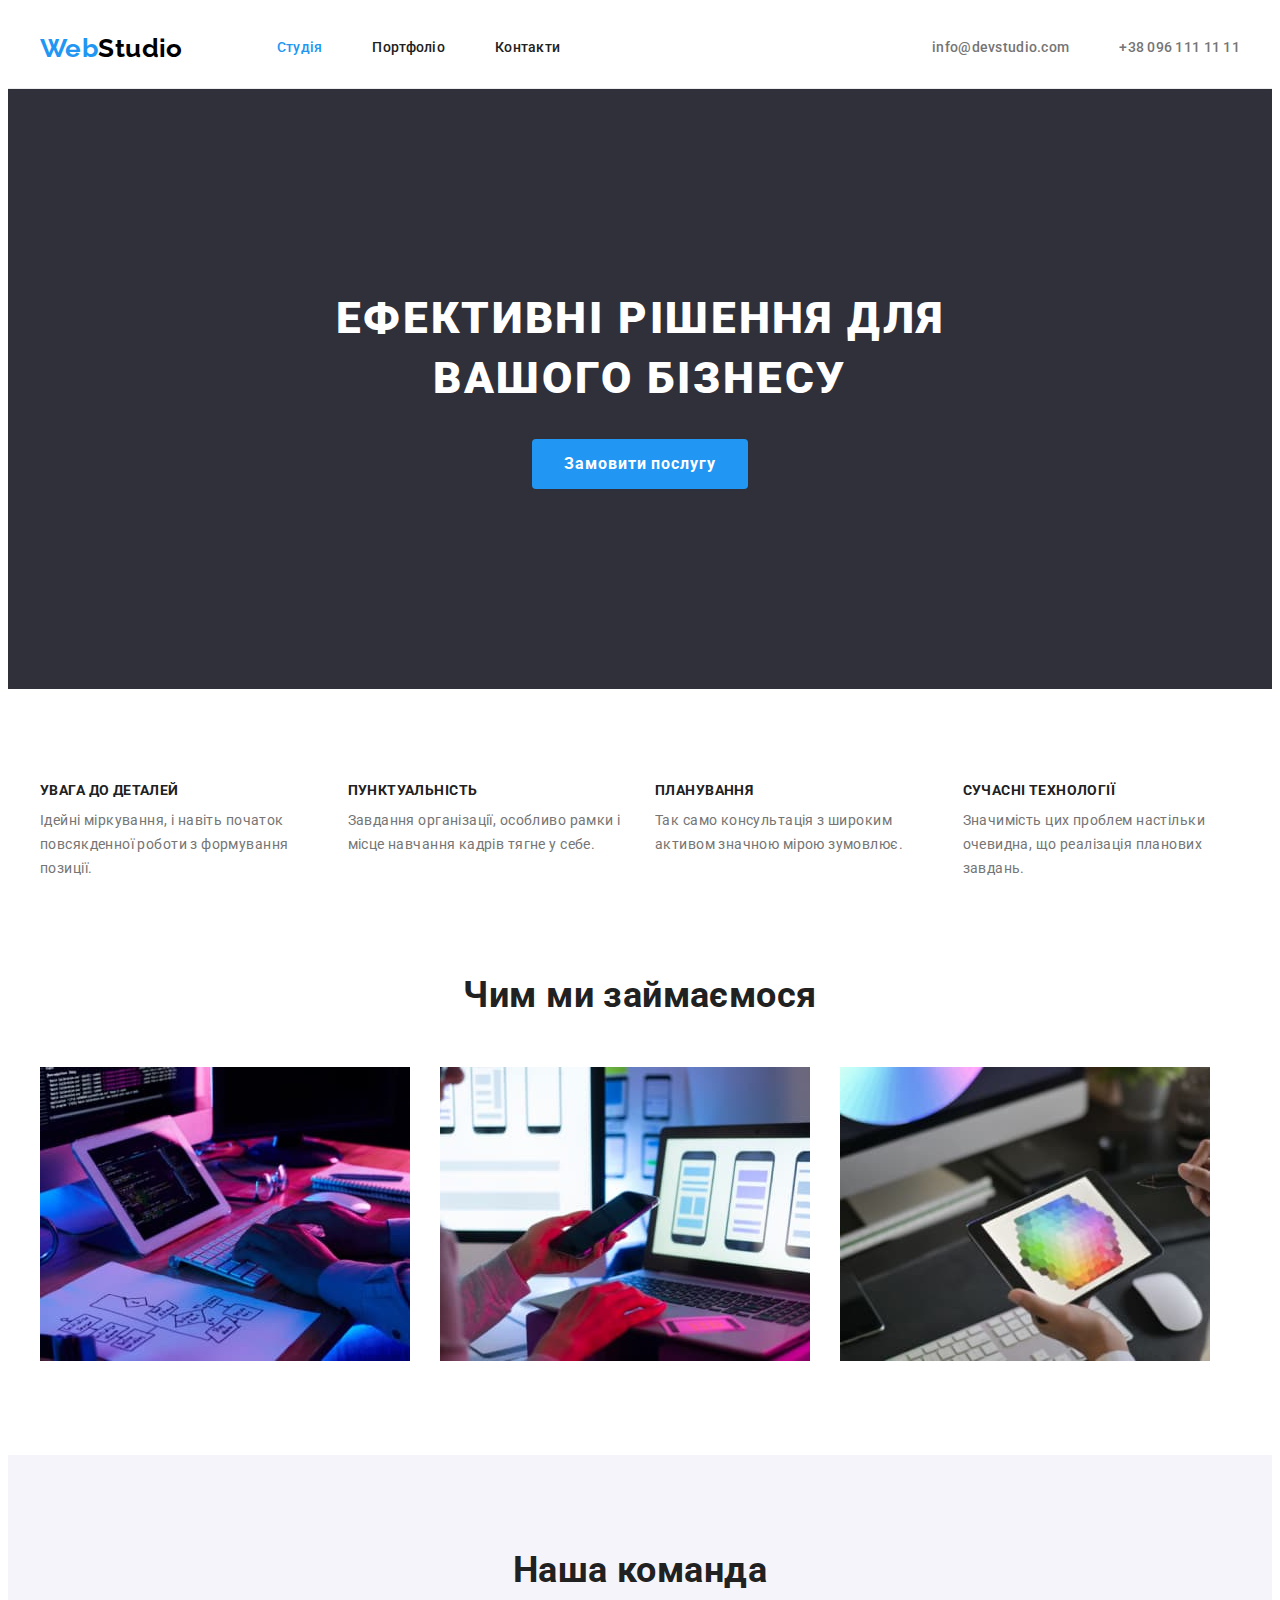
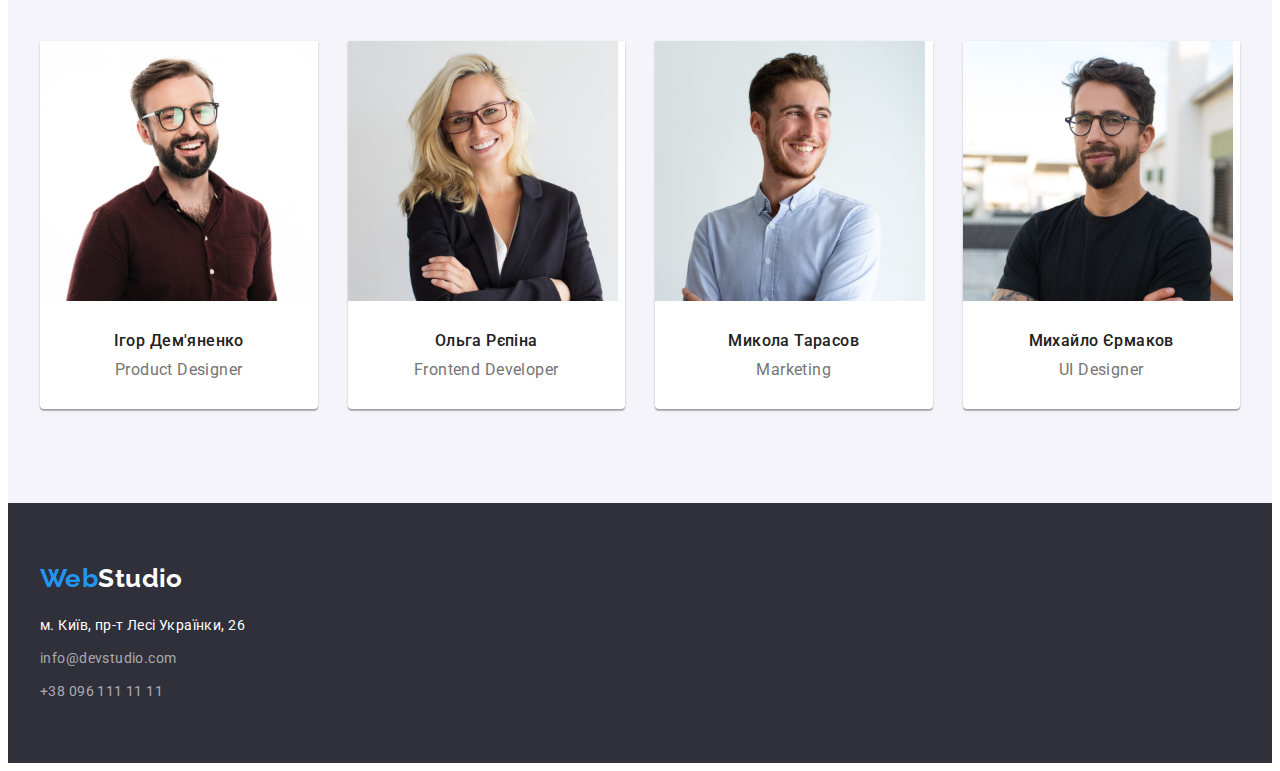
==== index.html @ 1d2135bc "Copy of lesson 3" ====
<!DOCTYPE html>
<html lang="uk">
  <head>
    <meta charset="UTF-8" />
    <meta http-equiv="X-UA-Compatible" content="IE=edge" />
    <meta name="viewport" content="width=device-width, initial-scale=1.0" />
    <title>Студія</title>
    <link rel="preconnect" href="https://fonts.googleapis.com" />
    <link rel="preconnect" href="https://fonts.gstatic.com" crossorigin />
    <link
      href="https://fonts.googleapis.com/css2?family=Raleway:wght@700&family=Roboto:wght@400;500;700;900&display=swap"
      rel="stylesheet"
    />
    <link
      rel="stylesheet"
      href="https://cdnjs.cloudflare.com/ajax/libs/modern-normalize/1.1.0/modern-normalize.min.css"
      integrity="sha512-wpPYUAdjBVSE4KJnH1VR1HeZfpl1ub8YT/NKx4PuQ5NmX2tKuGu6U/JRp5y+Y8XG2tV+wKQpNHVUX03MfMFn9Q=="
      crossorigin="anonymous"
      referrerpolicy="no-referrer"
    />
    <link rel="stylesheet" href="./css/styles.css" />
  </head>

  <body>
    <!--Шапка сайта-->
    <header class="header">
      <div class="container main-nav">
        <a href="./index.html" lang="en" class="logo-header">
          <span class="logo-blue">Web</span>Studio</a
        >
        <nav class="main-nav-group">
          <ul class="site-nav-list list">
            <li>
              <a href="./index.html" class="nav-link link current">Студія</a>
            </li>
            <li>
              <a href="./portfolio.html" class="nav-link link">Портфоліо</a>
            </li>
            <li><a href="" class="nav-link link">Контакти</a></li>
          </ul>
        </nav>

        <ul class="contact list">
          <li>
            <a href="mailto:info@devstudio.com" class="contact-link link"
              >info@devstudio.com</a
            >
          </li>
          <li>
            <a href="tel:+380961111111" class="contact-link link"
              >+38 096 111 11 11</a
            >
          </li>
        </ul>
      </div>
    </header>

    <!-- Основний контент -->
    <main>
      <!--Герой-->
      <section class="section hero">
        <div class="container">
          <h1 class="hero-title">Ефективні рішення для вашого бізнесу</h1>
          <button type="button" class="button">Замовити послугу</button>
        </div>
      </section>
      <!--Переваги-->
      <section class="section feature">
        <div class="container">
          <h2 class="section-title visually-hidden">Наші переваги</h2>
          <ul class="feature-list list">
            <li class="item">
              <h3 class="feature-list-title">Увага до деталей</h3>
              <p class="feature-text">
                Ідейні міркування, і навіть початок повсякденної роботи з
                формування позиції.
              </p>
            </li>
            <li class="item">
              <h3 class="feature-list-title">Пунктуальність</h3>
              <p class="feature-text">
                Завдання організації, особливо рамки і місце навчання кадрів
                тягне у себе.
              </p>
            </li>
            <li class="item">
              <h3 class="feature-list-title">Планування</h3>
              <p class="feature-text">
                Так само консультація з широким активом значною мірою зумовлює.
              </p>
            </li>
            <li class="item">
              <h3 class="feature-list-title">Сучасні технології</h3>
              <p class="feature-text">
                Значимість цих проблем настільки очевидна, що реалізація
                планових завдань.
              </p>
            </li>
          </ul>
        </div>
      </section>
      <!-- Сфера діяльності -->
      <section class="section specialization">
        <div class="container">
          <h2 class="section-title">Чим ми займаємося</h2>
          <ul class="specialization-list list">
            <li>
              <img
                src="./images/specialization1.jpg"
                alt="Програмування"
                width="370"
              />
            </li>
            <li>
              <img
                src="./images/specialization2.jpg"
                alt="Мобільні додатки"
                width="370"
              />
            </li>
            <li>
              <img
                src="./images/specialization3.jpg"
                alt="Дизайн"
                width="370"
              />
            </li>
          </ul>
        </div>
      </section>
      <!--Команда-->
      <section class="section team">
        <div class="container">
          <h2 class="section-title">Наша команда</h2>
          <ul class="team-list list">
            <li class="item">
              <img
                src="./images/team1.jpg"
                alt="Ігор Дем'яненко"
                width="270"
                class="team-list-photo"
              />
              <div class="team-wrap">
                <h3 class="team-list-title">Ігор Дем'яненко</h3>
                <p lang="en" class="team-list-text">Product Designer</p>
              </div>
            </li>
            <li class="item">
              <img
                src="./images/team2.jpg"
                alt="Ольга Рєпіна"
                width="270"
                class="team-list-photo"
              />
              <div class="team-wrap">
                <h3 class="team-list-title">Ольга Рєпіна</h3>
                <p lang="en" class="team-list-text">Frontend Developer</p>
              </div>
            </li>
            <li class="item">
              <img
                src="./images/team3.jpg"
                alt="Микола Тарасов"
                width="270"
                class="team-list-photo"
              />
              <div class="team-wrap">
                <h3 class="team-list-title">Микола Тарасов</h3>
                <p lang="en" class="team-list-text">Marketing</p>
              </div>
            </li>
            <li class="item">
              <img
                src="./images/team4.jpg"
                alt="Михайло Єрмаков"
                width="270"
                class="team-list-photo"
              />
              <div class="team-wrap">
                <h3 class="team-list-title">Михайло Єрмаков</h3>
                <p lang="en" class="team-list-text">UI Designer</p>
              </div>
            </li>
          </ul>
        </div>
      </section>
    </main>

    <!--Футер-->
    <footer class="footer">
      <div class="container">
        <a href="./index.html" lang="en" class="logo-footer">
          <span class="logo-blue">Web</span>Studio</a
        >
        <address class="address">
          <ul class="address-list list">
            <li>
              <a
                href="https://goo.gl/maps/CPtrU1FHBa2aNyZL9"
                target="_blank"
                rel="noopener noreferrer nofollow"
                class="address-postal"
                >м. Київ, пр-т Лесі Українки, 26</a
              ><br />
            </li>
            <li>
              <a href="mailto:info@devstudio.com" class="contact-footer"
                >info@devstudio.com</a
              >
              <br />
            </li>
            <li>
              <a href="tel:+380961111111" class="contact-footer"
                >+38 096 111 11 11</a
              >
            </li>
          </ul>
        </address>
      </div>
    </footer>
  </body>
</html>
---- css/styles.css ----
:root {
  --primary-text-color: #757575;
  --title-text-color: #212121;
  --accent-color: #2196f3;
  --primary-bg-color: #ffffff;
  --secondary-bg-color: #2f303a;
  --third-bg-color: #f5f4fa;
}

/* Загальні елементи */

body {
  background-color: var(--primary-bg-color);
  color: var(--primary-text-color);
  font-family: "Roboto", sans-serif;
  font-size: 14px;
  letter-spacing: 0.03em;
}

p,
h1,
h2,
h3,
h4,
h5,
h6 {
  margin: 0;
}

ul,
ol {
  margin: 0;
  padding-left: 0;
}

button {
  cursor: pointer;
}

address {
  font-style: normal;
}

img {
  display: block;
}

.container {
  width: 1200px;
  padding-left: 15px;
  padding-right: 15px;
  margin: 0 auto;
  /* outline: 2px solid red; */
}

.list {
  list-style: none;
}

.link {
  text-decoration: none;
  font-weight: 500;
  line-height: 1.14;
  letter-spacing: 0.02em;
}

/* Верхній логотип */

.header {
  border-bottom: 1px solid #ececec;
}

/* Логотип */

.logo-header {
  color: #000000;
}

.logo-blue {
  color: var(--accent-color);
}

.logo-header,
.logo-footer,
.logo-blue {
  text-decoration: none;
  font-family: "Raleway", sans-serif;
  font-weight: 700;
  font-size: 26px;
  line-height: 1.19;
}

/* Навігація */

.main-nav {
  display: flex;
  align-items: center;
}

.main-nav-group {
  margin-left: 94px;
}

.site-nav-list {
  display: flex;
  gap: 50px;
}

.nav-link {
  display: block;
  padding-top: 32px;
  padding-bottom: 32px;

  color: var(--title-text-color);
}

.current {
  color: var(--accent-color);
}

.site-nav-list .nav-link:hover,
.site-nav-list .nav-link:focus {
  color: var(--accent-color);
}

/* Контакти */

.contact {
  display: flex;
  gap: 50px;
  margin-left: auto;
}

.contact-link {
  color: var(--primary-text-color);
  display: block;
  padding-top: 32px;
  padding-bottom: 32px;
}

.contact-link:hover,
.contact-link:focus {
  color: var(--accent-color);
}

/* Основний */

.section {
  padding-top: 94px;
  padding-bottom: 94px;
}

/* Гергой */

.hero {
  background-color: var(--secondary-bg-color);
  text-align: center;
  padding-top: 200px;
  padding-bottom: 200px;
}

.hero-title {
  margin-bottom: 30px;
  max-width: 696px;
  margin-left: auto;
  margin-right: auto;

  color: var(--primary-bg-color);

  font-weight: 900;
  font-size: 44px;
  line-height: 1.36;
  text-align: center;
  letter-spacing: 0.06em;
  text-transform: uppercase;
}

.button {
  display: inline-block;
  min-width: 216px;
  border-radius: 4px;
  padding: 10px 32px;
  border: none;

  color: var(--primary-bg-color);
  background-color: var(--accent-color);

  font-family: inherit;
  font-weight: 700;
  font-size: 16px;
  line-height: 1.88;
  letter-spacing: 0.06em;
}

/* Переваги */

.feature {
  padding-bottom: 0;
}

.visually-hidden {
  position: absolute;
  width: 1px;
  height: 1px;
  margin: -1px;
  border: 0;
  padding: 0;

  white-space: nowrap;
  clip-path: inset(100%);
  clip: rect(0 0 0 0);
  overflow: hidden;
}

.feature-list {
  display: flex;
  gap: 30px;
}

.feature-list .item {
  width: calc((100% - 90px) / 4);
}

.feature-list-title {
  margin-bottom: 10px;

  color: var(--title-text-color);

  font-size: 14px;
  line-height: 1.14;
  text-transform: uppercase;
}

.feature-text {
  line-height: 1.71;
}

/* Сфера діяльності*/

.specialization-list {
  display: flex;
  gap: 30px;
  width: calc((100% - 60px) / 3);
}

.section-title {
  margin-bottom: 50px;

  color: var(--title-text-color);

  font-size: 36px;
  line-height: 1.17;
  text-align: center;
}

/* Команда */

.team {
  background-color: var(--third-bg-color);
}

.team-list {
  display: flex;
  gap: 30px;
}

.team-list .item {
  background-color: var(--primary-bg-color);

  width: calc((100% - 90px) / 4);
  box-shadow: 0px 1px 3px rgba(0, 0, 0, 0.12), 0px 1px 1px rgba(0, 0, 0, 0.14),
    0px 2px 1px rgba(0, 0, 0, 0.2);
  border-radius: 0px 0px 4px 4px;
}

.team-wrap {
  display: block;
  text-align: center;

  padding-top: 30px;
  padding-bottom: 30px;
  padding-left: auto;
  padding-right: auto;
}

.team-list-title {
  margin-bottom: 10px;

  color: var(--title-text-color);
  font-weight: 500;
  font-size: 16px;
  line-height: 1.19;
}

.team-list-text {
  font-size: 16px;
  line-height: 1.19;
}

/* Футер */

/* Лого */
.footer {
  padding-top: 60px;
  padding-bottom: 60px;

  background-color: var(--secondary-bg-color);
}

.logo-footer {
  display: inline-block;
  margin-bottom: 20px;

  color: var(--primary-bg-color);
  text-decoration: none;
}

/* Адреса */

.address-postal,
.contact-footer {
  display: inline-block;

  text-decoration: none;

  line-height: 1.71;
}

.address-list li {
  margin-bottom: 9px;
}

.address-list li:last-child {
  margin-bottom: 0px;
}

.address-postal {
  color: var(--primary-bg-color);
}

.contact-footer {
  color: rgba(255, 255, 255, 0.6);
}

.contact-footer:hover,
.contact-footer:focus {
  color: var(--accent-color);
}

/* Портфоліо */

/* Кнопки */

.portfolio-button-list {
  display: flex;
  gap: 8px;
  justify-content: center;

  margin-bottom: 59px;
}

.portfolio-button-list button {
  min-width: 73px;
  border-radius: 4px;
  border: none;

  color: var(--title-text-color);
  background-color: var(--third-bg-color);

  font-family: inherit;
  font-weight: 500;
  font-size: 16px;
  line-height: 1.62;
  text-align: center;
}

.portfolio-button-text {
  display: block;
  padding: 6px 22px;
}

/* Малі паддінги першої кнопки */

.portfolio-button-list
  > .portfolio-button:first-child
  > .portfolio-button-text {
  padding: 6px 25px;
}

/* .portfolio-button-text.small-padding {
  padding: 6px 25px;
} */

.portfolio-button-list button:hover,
.portfolio-button-list button:focus {
  color: var(--primary-bg-color);
  background-color: var(--accent-color);
}

/* Зразки проектів */

.portfolio-sample-list {
  display: flex;
  flex-wrap: wrap;
  gap: 30px;
}

.portfolio-sample-box {
  width: calc ((100% - 60px) / 3);
}

.portfolio-wrap {
  padding: 20px 24px;
  border: 1px solid #eeeeee;
}

.portfolio-sample-list-title {
  margin-bottom: 4px;

  color: var(--title-text-color);

  font-size: 18px;
  line-height: 2;
  letter-spacing: 0.06em;
}

.portfolio-sample-list-text {
  font-size: 16px;
  line-height: 1.88;
}
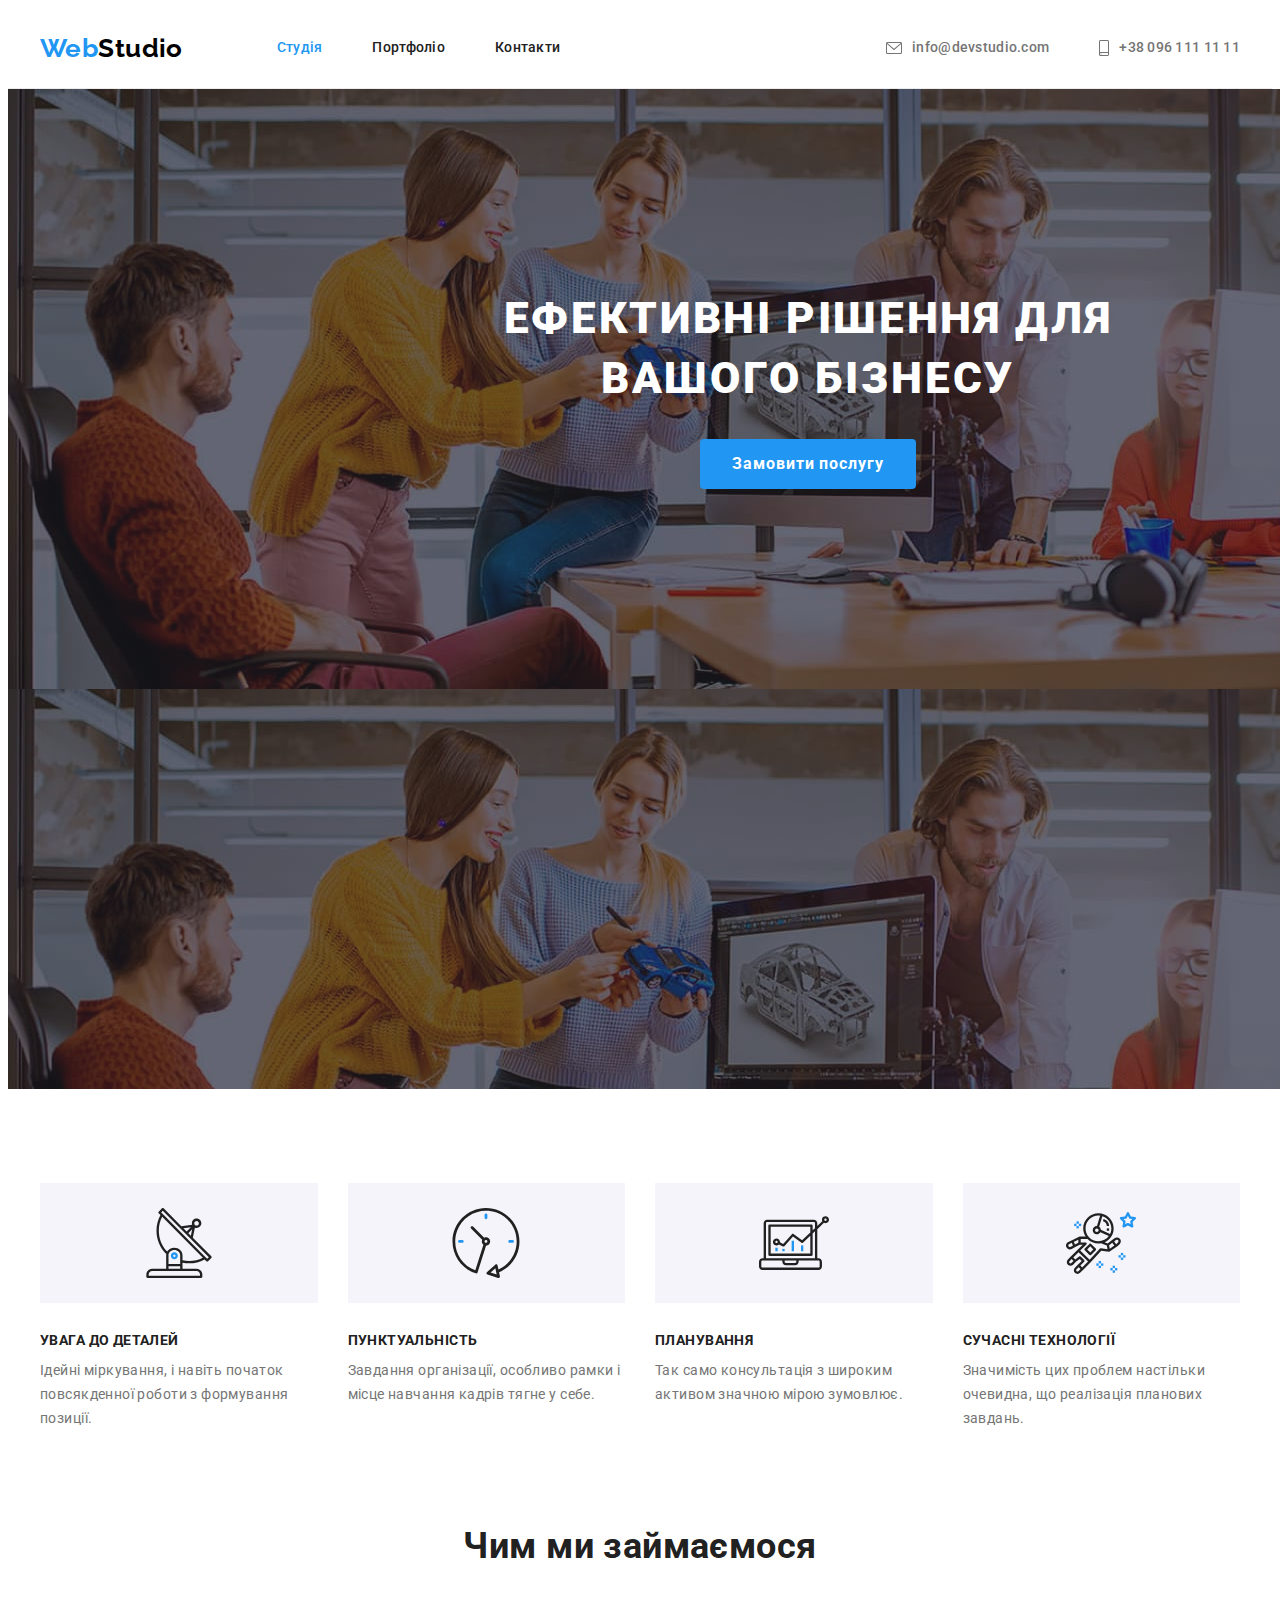
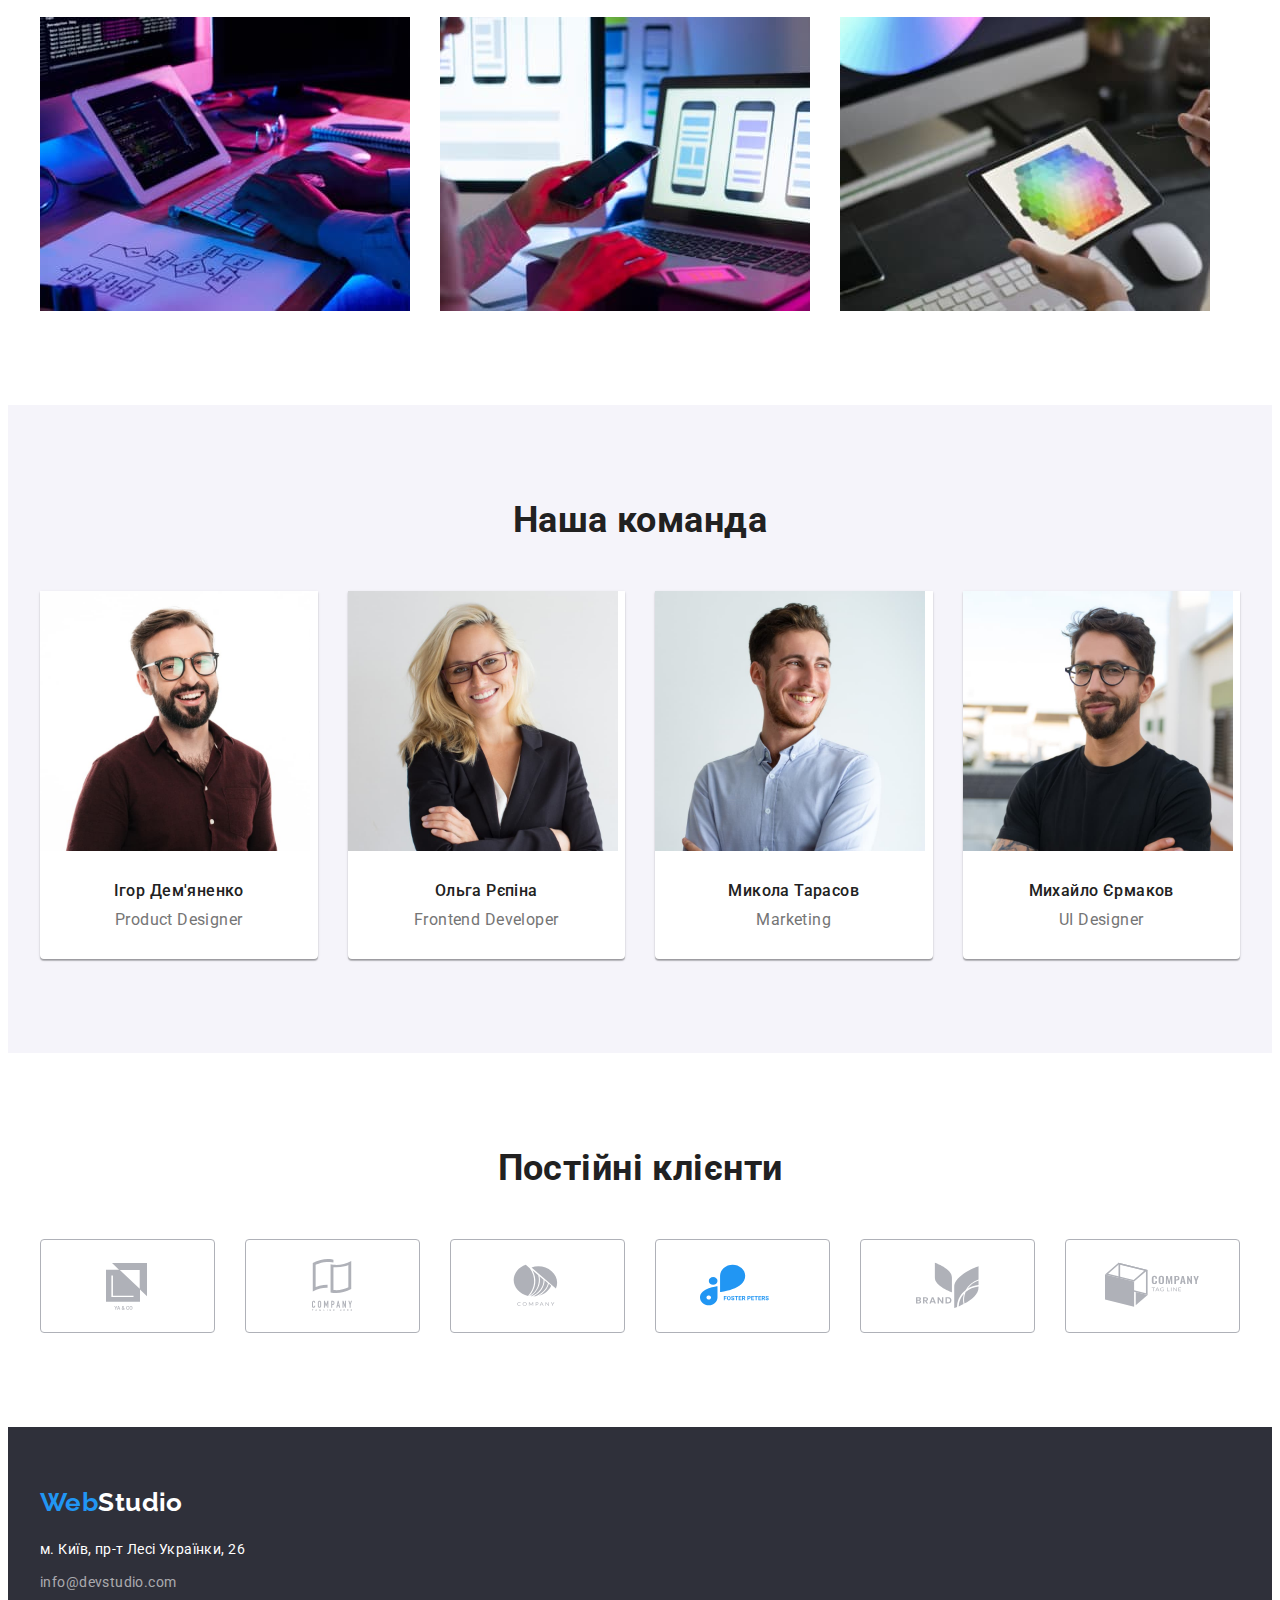
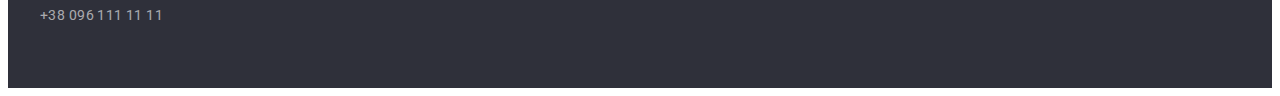
==== commit 3e53515b: "Заняття7 закінчене" ====
--- a/index.html
+++ b/index.html
@@ -39,15 +39,16 @@
             <li><a href="" class="nav-link link">Контакти</a></li>
           </ul>
         </nav>
-
         <ul class="contact list">
           <li>
-            <a href="mailto:info@devstudio.com" class="contact-link link"
+            <a
+              href="mailto:info@devstudio.com"
+              class="contact-link link icon-envelope"
               >info@devstudio.com</a
             >
           </li>
           <li>
-            <a href="tel:+380961111111" class="contact-link link"
+            <a href="tel:+380961111111" class="contact-link link icon-phone"
               >+38 096 111 11 11</a
             >
           </li>
@@ -69,27 +70,27 @@
         <div class="container">
           <h2 class="section-title visually-hidden">Наші переваги</h2>
           <ul class="feature-list list">
-            <li class="item">
+            <li class="item icon-antenna">
               <h3 class="feature-list-title">Увага до деталей</h3>
               <p class="feature-text">
                 Ідейні міркування, і навіть початок повсякденної роботи з
                 формування позиції.
               </p>
             </li>
-            <li class="item">
+            <li class="item icon-clock">
               <h3 class="feature-list-title">Пунктуальність</h3>
               <p class="feature-text">
                 Завдання організації, особливо рамки і місце навчання кадрів
                 тягне у себе.
               </p>
             </li>
-            <li class="item">
+            <li class="item icon-diagram">
               <h3 class="feature-list-title">Планування</h3>
               <p class="feature-text">
                 Так само консультація з широким активом значною мірою зумовлює.
               </p>
             </li>
-            <li class="item">
+            <li class="item icon-astronaut">
               <h3 class="feature-list-title">Сучасні технології</h3>
               <p class="feature-text">
                 Значимість цих проблем настільки очевидна, що реалізація
@@ -181,6 +182,20 @@
                 <p lang="en" class="team-list-text">UI Designer</p>
               </div>
             </li>
+          </ul>
+        </div>
+      </section>
+      <!-- Постійні клієнти -->
+      <section class="section clients">
+        <div class="container">
+          <h2 class="section-title">Постійні клієнти</h2>
+          <ul class="list client-list">
+            <li class="item client1"><a href=""></a></li>
+            <li class="item client2"><a href=""></a></li>
+            <li class="item client3"><a href=""></a></li>
+            <li class="item client4"><a href=""></a></li>
+            <li class="item client5"><a href=""></a></li>
+            <li class="item client6"><a href=""></a></li>
           </ul>
         </div>
       </section>
--- a/css/styles.css
+++ b/css/styles.css
@@ -64,6 +64,8 @@
   letter-spacing: 0.02em;
 }
 
+/* Хедер */
+
 /* Верхній логотип */
 
 .header {
@@ -132,10 +134,11 @@
 }
 
 .contact-link {
+  display: inline-flex;
   color: var(--primary-text-color);
-  display: block;
   padding-top: 32px;
   padding-bottom: 32px;
+  align-items: center;
 }
 
 .contact-link:hover,
@@ -143,6 +146,28 @@
   color: var(--accent-color);
 }
 
+.icon-envelope::before {
+  content: "";
+  height: 12px;
+  width: 16px;
+  display: inline-block;
+  background-image: url(../images/envelope.svg);
+  margin-right: 10px;
+  background-repeat: no-repeat;
+  background-position: center;
+}
+
+.icon-phone::before {
+  content: "";
+  height: 16px;
+  width: 10px;
+  display: inline-block;
+  background-image: url(../images/smartphone.svg);
+  margin-right: 10px;
+  background-repeat: no-repeat;
+  background-position: center;
+}
+
 /* Основний */
 
 .section {
@@ -153,7 +178,22 @@
 /* Гергой */
 
 .hero {
-  background-color: var(--secondary-bg-color);
+  width: 1600px;
+  height: 600px;
+  background-repeat: no-repeat;
+  background-position: center;
+  background-size: cover;
+  margin-left: auto;
+  margin-right: auto;
+
+  background: #c4c4c4;
+  background-image: linear-gradient(
+      to right,
+      rgba(47, 48, 58, 0.4),
+      rgba(47, 48, 58, 0.4)
+    ),
+    url(../images/hero-background-image.jpg);
+
   text-align: center;
   padding-top: 200px;
   padding-bottom: 200px;
@@ -221,6 +261,33 @@
   width: calc((100% - 90px) / 4);
 }
 
+.feature-list .item:before {
+  content: "";
+  display: block;
+  height: 120px;
+  background-color: var(--third-bg-color);
+  margin-bottom: 30px;
+  background-size: initial;
+  background-repeat: no-repeat;
+  background-position: center;
+}
+
+.icon-antenna::before {
+  background-image: url(../images/antenna-1.svg);
+}
+
+.icon-clock::before {
+  background-image: url(../images/clock-1.svg);
+}
+
+.icon-diagram::before {
+  background-image: url(../images/diagram-1.svg);
+}
+
+.icon-astronaut::before {
+  background-image: url(../images/astronaut-1.svg);
+}
+
 .feature-list-title {
   margin-bottom: 10px;
 
@@ -295,6 +362,53 @@
 .team-list-text {
   font-size: 16px;
   line-height: 1.19;
+}
+
+/* Постійні клієнти */
+
+.client-list {
+  display: flex;
+  gap: 30px;
+}
+
+.client-list .item {
+  justify-content: center;
+  min-width: calc((100% - 150px) / 6);
+}
+
+.client-list .item::before {
+  content: "";
+  display: block;
+  height: 92px;
+  border: 1px solid #afb1b8;
+  border-radius: 4px;
+  background-repeat: no-repeat;
+  background-size: initial;
+  background-position: center;
+}
+
+.client1::before {
+  background-image: url(../images/Client1.svg);
+}
+
+.client2::before {
+  background-image: url(../images/Client2.svg);
+}
+.client3::before {
+  background-image: url(../images/Client3.svg);
+}
+.client4::before {
+  background-image: url(../images/Client4.svg);
+}
+.client5::before {
+  background-image: url(../images/Client5.svg);
+}
+.client6::before {
+  background-image: url(../images/Client6.svg);
+}
+
+.client-list .item {
+  cursor: pointer;
 }
 
 /* Футер */
@@ -387,10 +501,6 @@
   padding: 6px 25px;
 }
 
-/* .portfolio-button-text.small-padding {
-  padding: 6px 25px;
-} */
-
 .portfolio-button-list button:hover,
 .portfolio-button-list button:focus {
   color: var(--primary-bg-color);
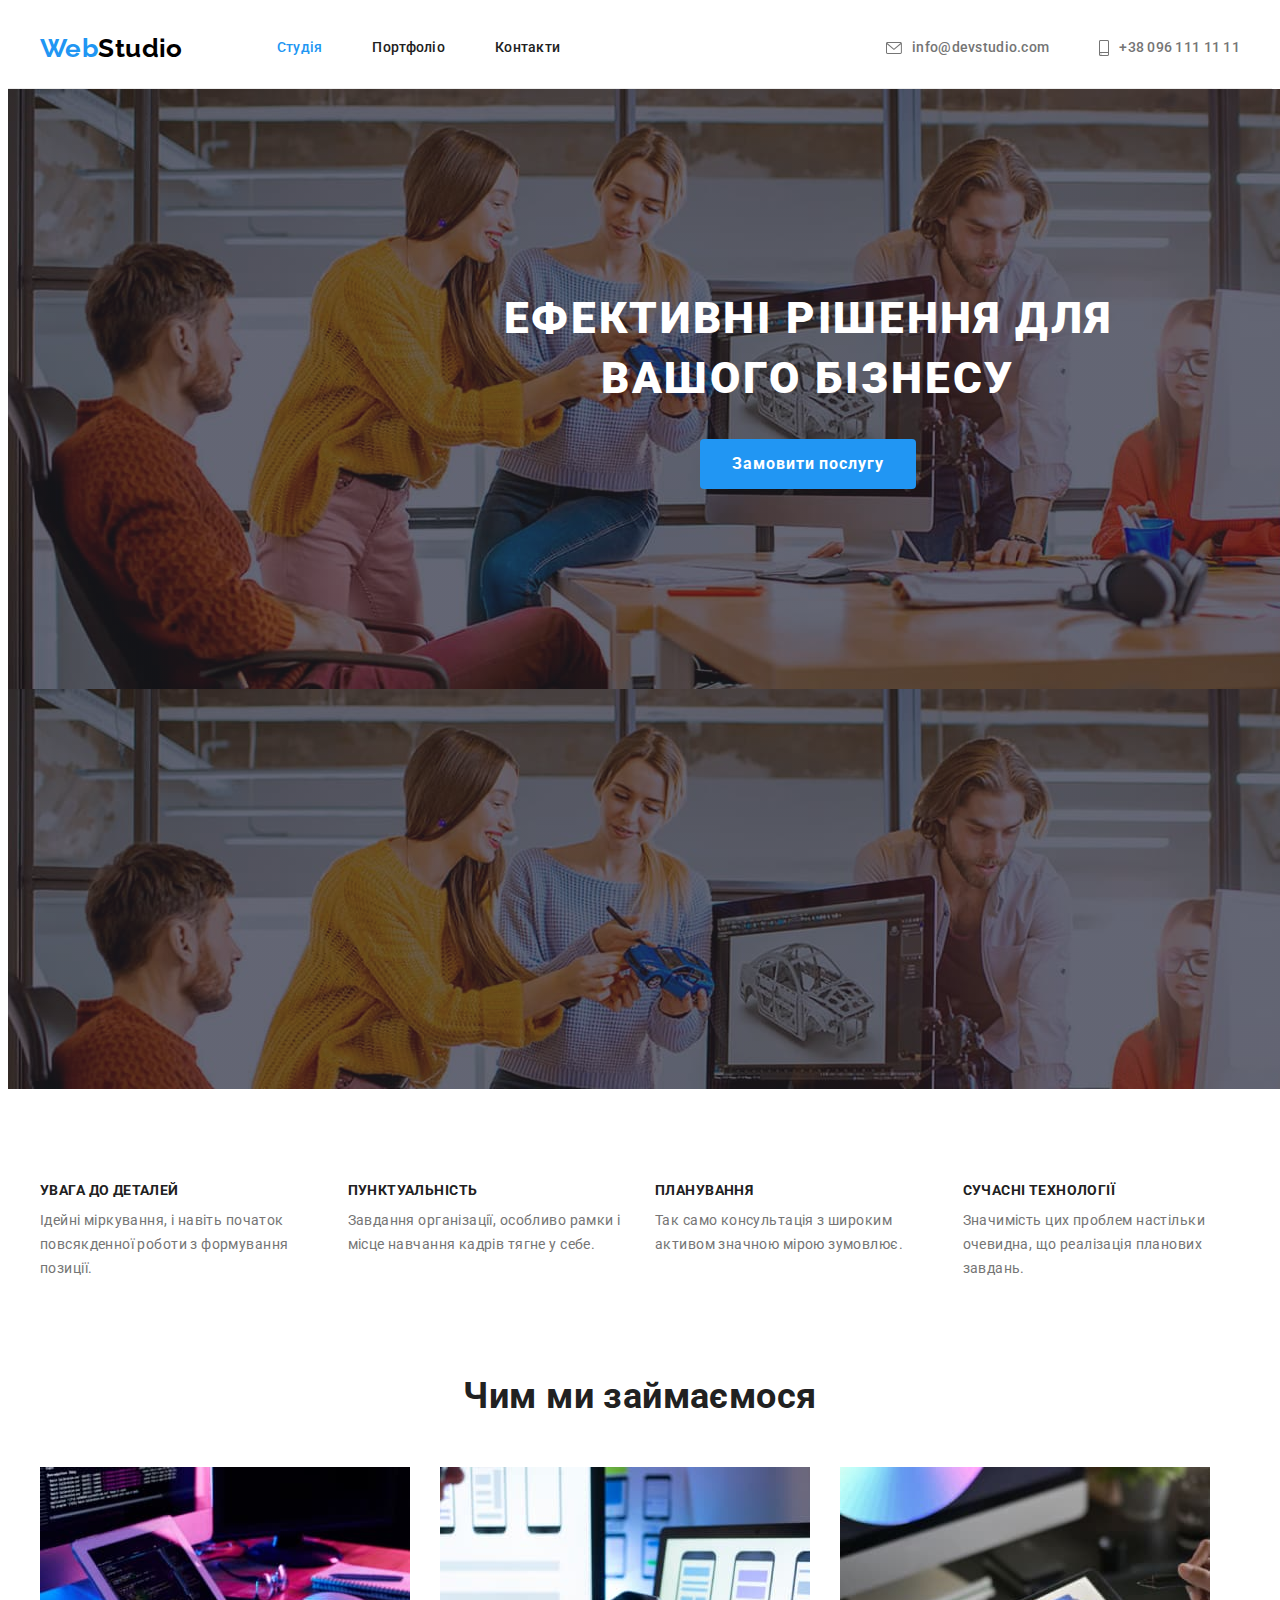
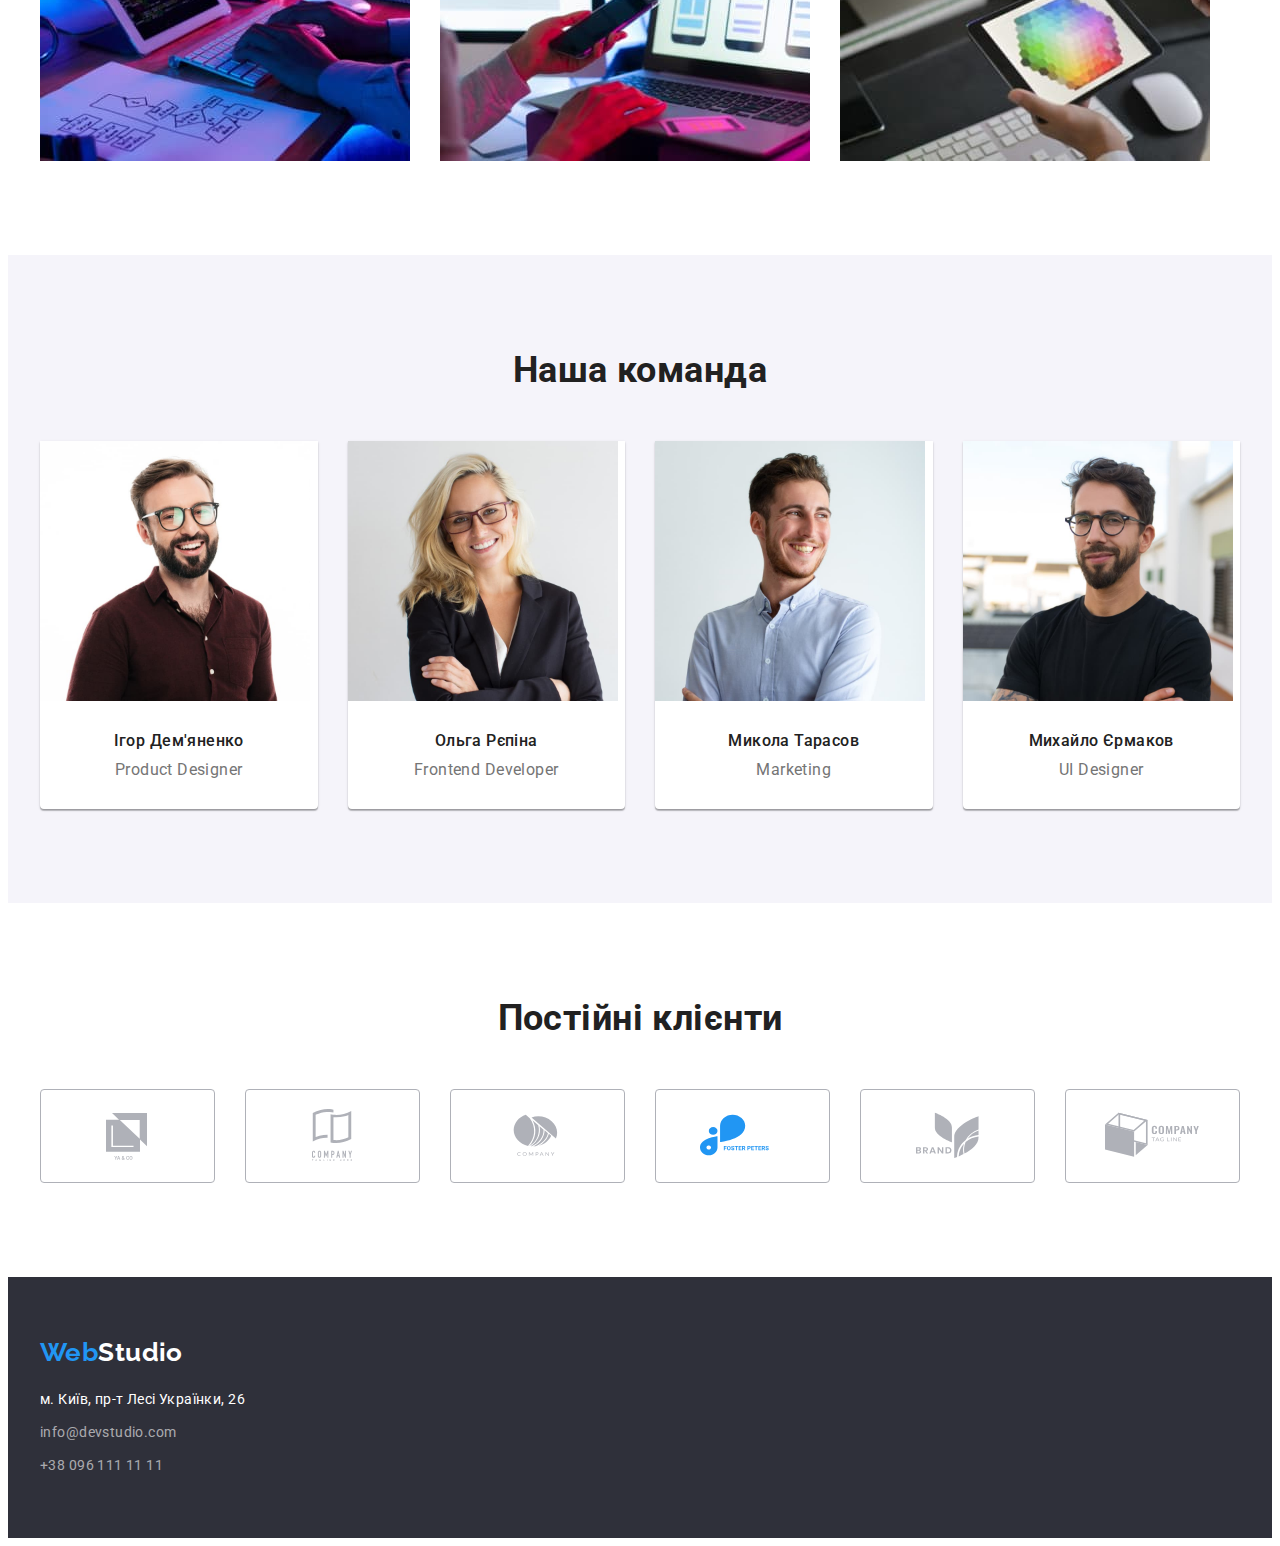
==== commit 8d29a0dc: "Іконки в шапці" ====
--- a/index.html
+++ b/index.html
@@ -40,15 +40,23 @@
           </ul>
         </nav>
         <ul class="contact list">
-          <li>
-            <a
-              href="mailto:info@devstudio.com"
-              class="contact-link link icon-envelope"
+          <li class="mail">
+            <a class="link-envelope" href="mailto:info@devstudio.com">
+              <svg class="icon-envelope">
+                <use href="./images/symbol-defs.svg#icon-envelope"></use>
+              </svg>
+            </a>
+            <a href="mailto:info@devstudio.com" class="contact-link link"
               >info@devstudio.com</a
             >
           </li>
-          <li>
-            <a href="tel:+380961111111" class="contact-link link icon-phone"
+          <li class="phone">
+            <a class="link-phone" href="mailto:info@devstudio.com">
+              <svg class="icon-phone">
+                <use href="./images/symbol-defs.svg#icon-phone"></use>
+              </svg>
+            </a>
+            <a href="tel:+380961111111" class="contact-link link"
               >+38 096 111 11 11</a
             >
           </li>
@@ -70,27 +78,27 @@
         <div class="container">
           <h2 class="section-title visually-hidden">Наші переваги</h2>
           <ul class="feature-list list">
-            <li class="item icon-antenna">
+            <li class="item">
               <h3 class="feature-list-title">Увага до деталей</h3>
               <p class="feature-text">
                 Ідейні міркування, і навіть початок повсякденної роботи з
                 формування позиції.
               </p>
             </li>
-            <li class="item icon-clock">
+            <li class="item">
               <h3 class="feature-list-title">Пунктуальність</h3>
               <p class="feature-text">
                 Завдання організації, особливо рамки і місце навчання кадрів
                 тягне у себе.
               </p>
             </li>
-            <li class="item icon-diagram">
+            <li class="item">
               <h3 class="feature-list-title">Планування</h3>
               <p class="feature-text">
                 Так само консультація з широким активом значною мірою зумовлює.
               </p>
             </li>
-            <li class="item icon-astronaut">
+            <li class="item">
               <h3 class="feature-list-title">Сучасні технології</h3>
               <p class="feature-text">
                 Значимість цих проблем настільки очевидна, що реалізація
--- a/css/styles.css
+++ b/css/styles.css
@@ -142,30 +142,51 @@
 }
 
 .contact-link:hover,
-.contact-link:focus {
+.contact-link:focus,
+.icon-envelope:hover,
+.icon-phone:hover {
   color: var(--accent-color);
-}
-
-.icon-envelope::before {
-  content: "";
+  fill: var(--accent-color);
+}
+
+.mail {
+  display: inline-flex;
+  align-items: center;
+}
+
+.link-envelope {
+  display: flex;
+  padding: 0;
+  margin: 0;
+  border: none;
+  background-color: none;
+}
+
+.icon-envelope {
+  width: 16px;
   height: 12px;
-  width: 16px;
-  display: inline-block;
-  background-image: url(../images/envelope.svg);
   margin-right: 10px;
-  background-repeat: no-repeat;
-  background-position: center;
-}
-
-.icon-phone::before {
-  content: "";
+  fill: #757575;
+}
+
+.phone {
+  display: inline-flex;
+  align-items: center;
+}
+
+.link-phone {
+  display: flex;
+  padding: 0;
+  margin: 0;
+  border: none;
+  background-color: none;
+}
+
+.icon-phone {
+  width: 10px;
   height: 16px;
-  width: 10px;
-  display: inline-block;
-  background-image: url(../images/smartphone.svg);
   margin-right: 10px;
-  background-repeat: no-repeat;
-  background-position: center;
+  fill: #757575;
 }
 
 /* Основний */
@@ -259,33 +280,6 @@
 
 .feature-list .item {
   width: calc((100% - 90px) / 4);
-}
-
-.feature-list .item:before {
-  content: "";
-  display: block;
-  height: 120px;
-  background-color: var(--third-bg-color);
-  margin-bottom: 30px;
-  background-size: initial;
-  background-repeat: no-repeat;
-  background-position: center;
-}
-
-.icon-antenna::before {
-  background-image: url(../images/antenna-1.svg);
-}
-
-.icon-clock::before {
-  background-image: url(../images/clock-1.svg);
-}
-
-.icon-diagram::before {
-  background-image: url(../images/diagram-1.svg);
-}
-
-.icon-astronaut::before {
-  background-image: url(../images/astronaut-1.svg);
 }
 
 .feature-list-title {
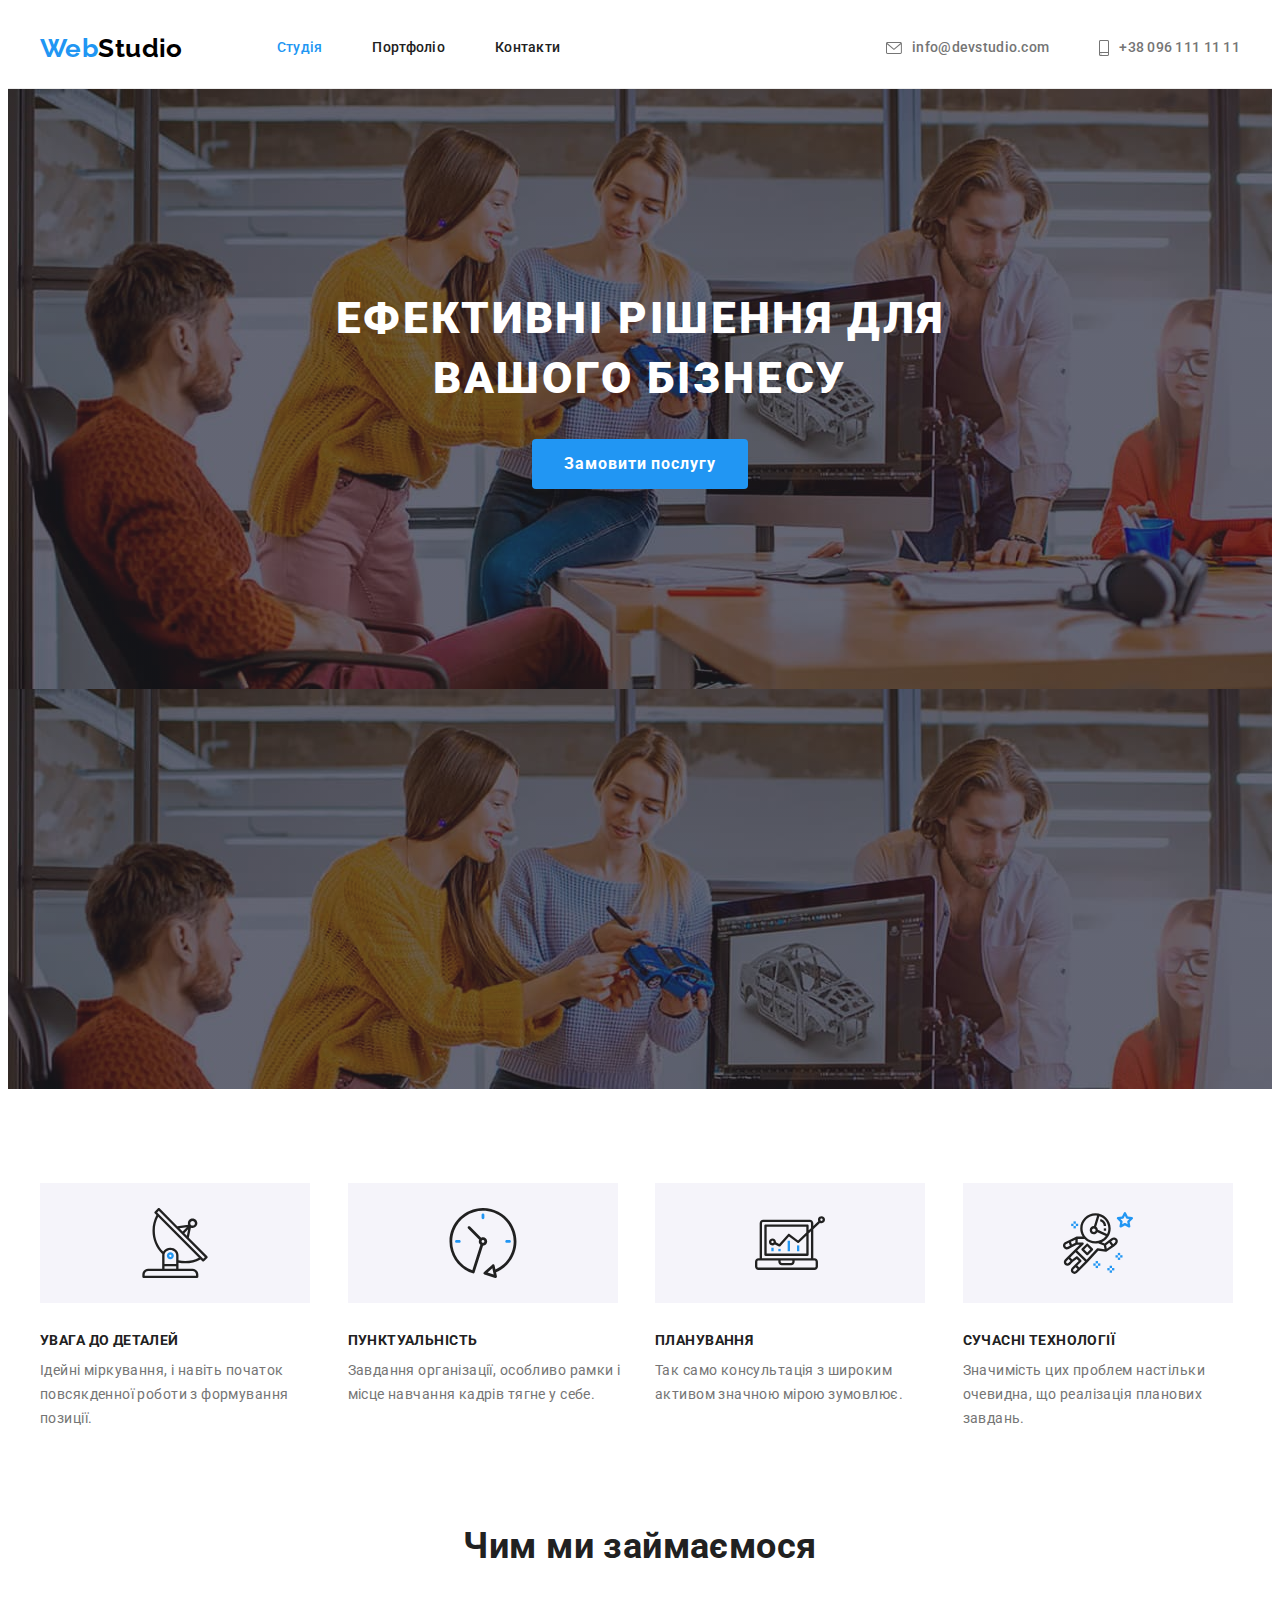
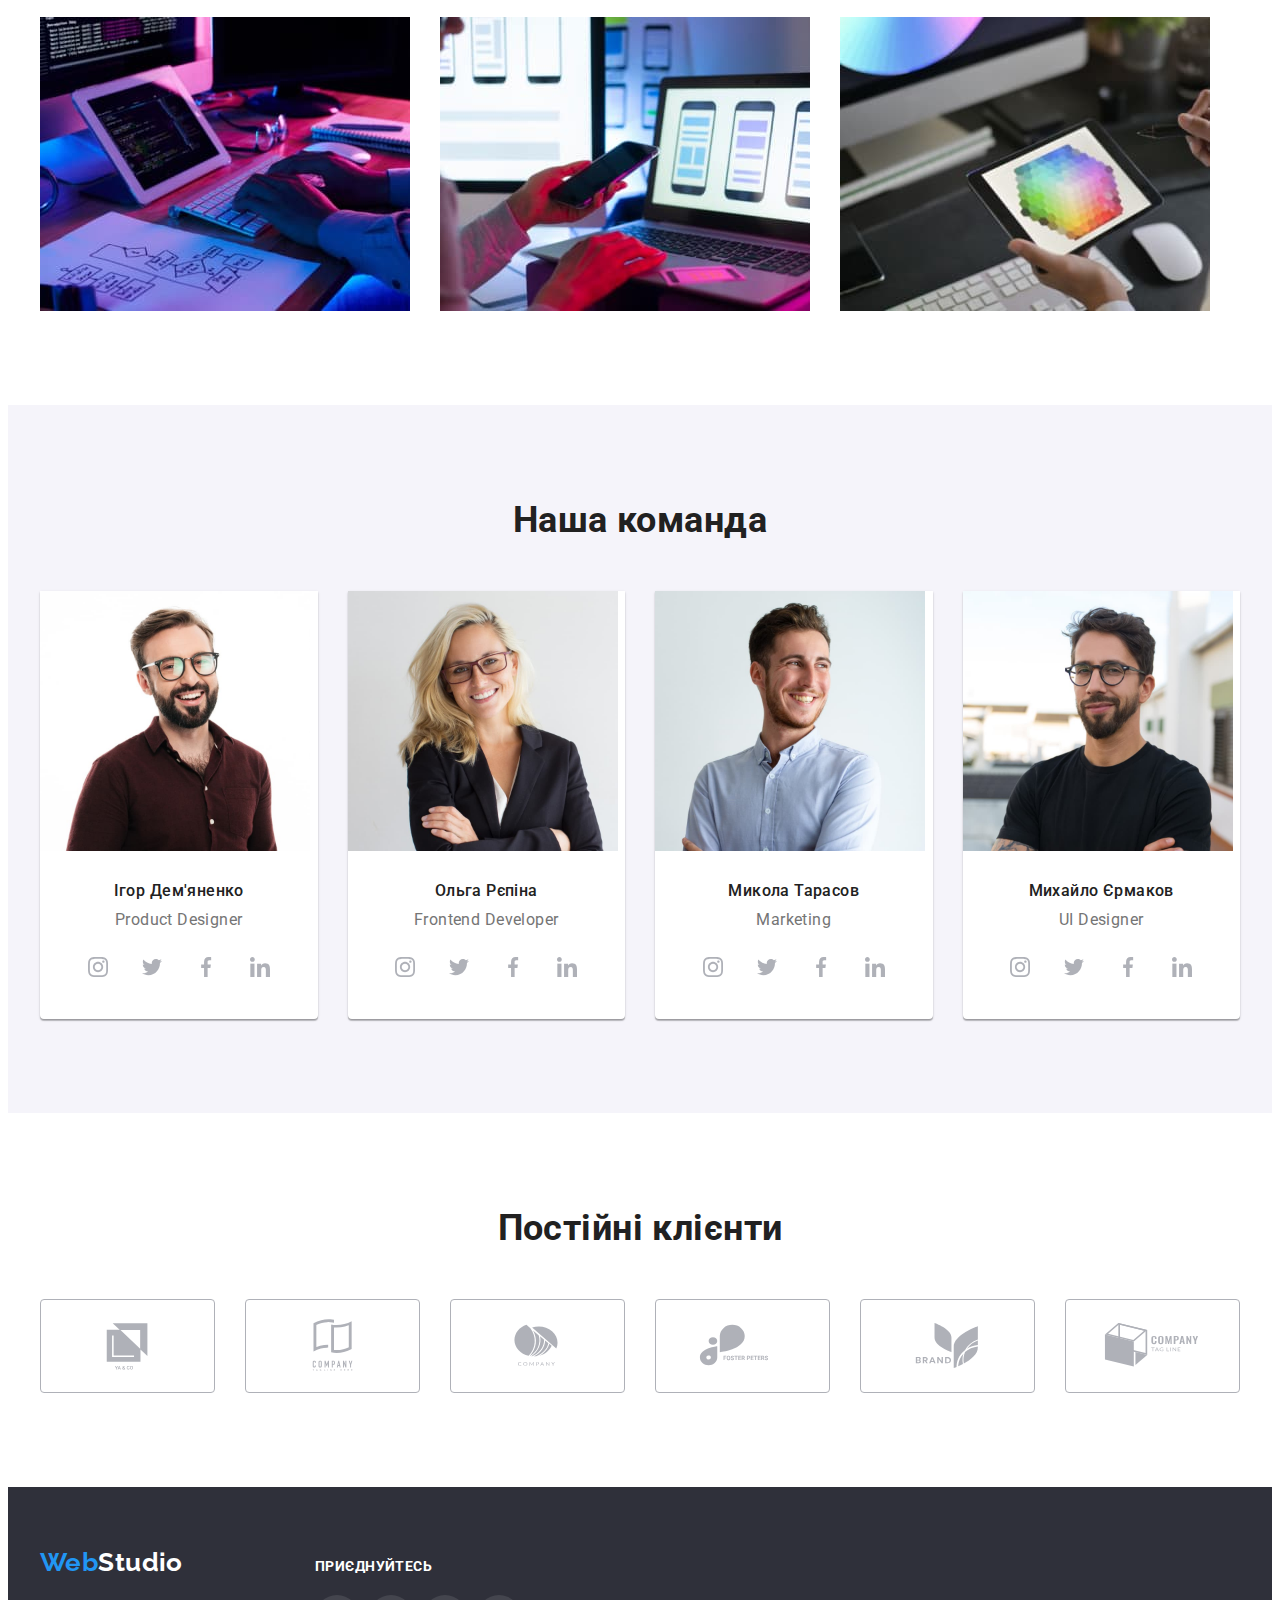
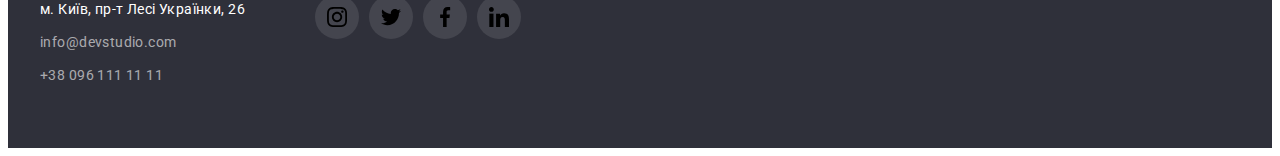
==== commit 12e14ac5: "Все крім aria label" ====
--- a/index.html
+++ b/index.html
@@ -41,23 +41,19 @@
         </nav>
         <ul class="contact list">
           <li class="mail">
-            <a class="link-envelope" href="mailto:info@devstudio.com">
-              <svg class="icon-envelope">
-                <use href="./images/symbol-defs.svg#icon-envelope"></use>
+            <a href="mailto:info@devstudio.com" class="contact-link link">
+              <svg class="icon-envelope" width="16" height="12">
+                <use href="./images/icons.svg#icon-envelope"></use>
               </svg>
-            </a>
-            <a href="mailto:info@devstudio.com" class="contact-link link"
-              >info@devstudio.com</a
+              info@devstudio.com</a
             >
           </li>
           <li class="phone">
-            <a class="link-phone" href="mailto:info@devstudio.com">
-              <svg class="icon-phone">
-                <use href="./images/symbol-defs.svg#icon-phone"></use>
+            <a href="tel:+380961111111" class="contact-link link">
+              <svg class="icon-phone" width="10" height="16">
+                <use href="./images/icons.svg#icon-phone"></use>
               </svg>
-            </a>
-            <a href="tel:+380961111111" class="contact-link link"
-              >+38 096 111 11 11</a
+              +38 096 111 11 11</a
             >
           </li>
         </ul>
@@ -79,6 +75,11 @@
           <h2 class="section-title visually-hidden">Наші переваги</h2>
           <ul class="feature-list list">
             <li class="item">
+              <div class="icons">
+                <svg class="icon-antenna" width="70" height="70">
+                  <use href="./images/icons.svg#icon-antenna"></use>
+                </svg>
+              </div>
               <h3 class="feature-list-title">Увага до деталей</h3>
               <p class="feature-text">
                 Ідейні міркування, і навіть початок повсякденної роботи з
@@ -86,6 +87,11 @@
               </p>
             </li>
             <li class="item">
+              <div class="icons">
+                <svg class="icon-clock" width="70" height="70">
+                  <use href="./images/icons.svg#icon-clock"></use>
+                </svg>
+              </div>
               <h3 class="feature-list-title">Пунктуальність</h3>
               <p class="feature-text">
                 Завдання організації, особливо рамки і місце навчання кадрів
@@ -93,12 +99,22 @@
               </p>
             </li>
             <li class="item">
+              <div class="icons">
+                <svg class="icon-diagram" width="70" height="70">
+                  <use href="./images/icons.svg#icon-diagram"></use>
+                </svg>
+              </div>
               <h3 class="feature-list-title">Планування</h3>
               <p class="feature-text">
                 Так само консультація з широким активом значною мірою зумовлює.
               </p>
             </li>
             <li class="item">
+              <div class="icons">
+                <svg class="icon-astronaut" width="70" height="70">
+                  <use href="./images/icons.svg#icon-astronaut"></use>
+                </svg>
+              </div>
               <h3 class="feature-list-title">Сучасні технології</h3>
               <p class="feature-text">
                 Значимість цих проблем настільки очевидна, що реалізація
@@ -152,6 +168,56 @@
               <div class="team-wrap">
                 <h3 class="team-list-title">Ігор Дем'яненко</h3>
                 <p lang="en" class="team-list-text">Product Designer</p>
+                <ul class="list list-team-social">
+                  <li class="team-social-item">
+                    <a
+                      href=""
+                      target="_blank"
+                      rel="noopener noreferrer nofollow"
+                      class="team-social-link"
+                    >
+                      <svg class="team-social-icon" width="20" height="20">
+                        <use href="./images/icons.svg#icon-instagram"></use>
+                      </svg>
+                    </a>
+                  </li>
+                  <li class="team-social-item">
+                    <a
+                      href=""
+                      target="_blank"
+                      rel="noopener noreferrer nofollow"
+                      class="team-social-link"
+                    >
+                      <svg class="team-social-icon" width="20" height="20">
+                        <use href="./images/icons.svg#icon-twitter"></use>
+                      </svg>
+                    </a>
+                  </li>
+                  <li class="team-social-item">
+                    <a
+                      href=""
+                      target="_blank"
+                      rel="noopener noreferrer nofollow"
+                      class="team-social-link"
+                    >
+                      <svg class="team-social-icon" width="20" height="20">
+                        <use href="./images/icons.svg#icon-facebook"></use>
+                      </svg>
+                    </a>
+                  </li>
+                  <li class="team-social-item">
+                    <a
+                      href=""
+                      target="_blank"
+                      rel="noopener noreferrer nofollow"
+                      class="team-social-link"
+                    >
+                      <svg class="team-social-icon" width="20" height="20">
+                        <use href="./images/icons.svg#icon-linkedin"></use>
+                      </svg>
+                    </a>
+                  </li>
+                </ul>
               </div>
             </li>
             <li class="item">
@@ -164,6 +230,56 @@
               <div class="team-wrap">
                 <h3 class="team-list-title">Ольга Рєпіна</h3>
                 <p lang="en" class="team-list-text">Frontend Developer</p>
+                <ul class="list list-team-social">
+                  <li class="team-social-item">
+                    <a
+                      href=""
+                      target="_blank"
+                      rel="noopener noreferrer nofollow"
+                      class="team-social-link"
+                    >
+                      <svg class="team-social-icon" width="20" height="20">
+                        <use href="./images/icons.svg#icon-instagram"></use>
+                      </svg>
+                    </a>
+                  </li>
+                  <li class="team-social-item">
+                    <a
+                      href=""
+                      target="_blank"
+                      rel="noopener noreferrer nofollow"
+                      class="team-social-link"
+                    >
+                      <svg class="team-social-icon" width="20" height="20">
+                        <use href="./images/icons.svg#icon-twitter"></use>
+                      </svg>
+                    </a>
+                  </li>
+                  <li class="team-social-item">
+                    <a
+                      href=""
+                      target="_blank"
+                      rel="noopener noreferrer nofollow"
+                      class="team-social-link"
+                    >
+                      <svg class="team-social-icon" width="20" height="20">
+                        <use href="./images/icons.svg#icon-facebook"></use>
+                      </svg>
+                    </a>
+                  </li>
+                  <li class="team-social-item">
+                    <a
+                      href=""
+                      target="_blank"
+                      rel="noopener noreferrer nofollow"
+                      class="team-social-link"
+                    >
+                      <svg class="team-social-icon" width="20" height="20">
+                        <use href="./images/icons.svg#icon-linkedin"></use>
+                      </svg>
+                    </a>
+                  </li>
+                </ul>
               </div>
             </li>
             <li class="item">
@@ -176,6 +292,56 @@
               <div class="team-wrap">
                 <h3 class="team-list-title">Микола Тарасов</h3>
                 <p lang="en" class="team-list-text">Marketing</p>
+                <ul class="list list-team-social">
+                  <li class="team-social-item">
+                    <a
+                      href=""
+                      target="_blank"
+                      rel="noopener noreferrer nofollow"
+                      class="team-social-link"
+                    >
+                      <svg class="team-social-icon" width="20" height="20">
+                        <use href="./images/icons.svg#icon-instagram"></use>
+                      </svg>
+                    </a>
+                  </li>
+                  <li class="team-social-item">
+                    <a
+                      href=""
+                      target="_blank"
+                      rel="noopener noreferrer nofollow"
+                      class="team-social-link"
+                    >
+                      <svg class="team-social-icon" width="20" height="20">
+                        <use href="./images/icons.svg#icon-twitter"></use>
+                      </svg>
+                    </a>
+                  </li>
+                  <li class="team-social-item">
+                    <a
+                      href=""
+                      target="_blank"
+                      rel="noopener noreferrer nofollow"
+                      class="team-social-link"
+                    >
+                      <svg class="team-social-icon" width="20" height="20">
+                        <use href="./images/icons.svg#icon-facebook"></use>
+                      </svg>
+                    </a>
+                  </li>
+                  <li class="team-social-item">
+                    <a
+                      href=""
+                      target="_blank"
+                      rel="noopener noreferrer nofollow"
+                      class="team-social-link"
+                    >
+                      <svg class="team-social-icon" width="20" height="20">
+                        <use href="./images/icons.svg#icon-linkedin"></use>
+                      </svg>
+                    </a>
+                  </li>
+                </ul>
               </div>
             </li>
             <li class="item">
@@ -188,6 +354,56 @@
               <div class="team-wrap">
                 <h3 class="team-list-title">Михайло Єрмаков</h3>
                 <p lang="en" class="team-list-text">UI Designer</p>
+                <ul class="list list-team-social">
+                  <li class="team-social-item">
+                    <a
+                      href=""
+                      target="_blank"
+                      rel="noopener noreferrer nofollow"
+                      class="team-social-link"
+                    >
+                      <svg class="team-social-icon" width="20" height="20">
+                        <use href="./images/icons.svg#icon-instagram"></use>
+                      </svg>
+                    </a>
+                  </li>
+                  <li class="team-social-item">
+                    <a
+                      href=""
+                      target="_blank"
+                      rel="noopener noreferrer nofollow"
+                      class="team-social-link"
+                    >
+                      <svg class="team-social-icon" width="20" height="20">
+                        <use href="./images/icons.svg#icon-twitter"></use>
+                      </svg>
+                    </a>
+                  </li>
+                  <li class="team-social-item">
+                    <a
+                      href=""
+                      target="_blank"
+                      rel="noopener noreferrer nofollow"
+                      class="team-social-link"
+                    >
+                      <svg class="team-social-icon" width="20" height="20">
+                        <use href="./images/icons.svg#icon-facebook"></use>
+                      </svg>
+                    </a>
+                  </li>
+                  <li class="team-social-item">
+                    <a
+                      href=""
+                      target="_blank"
+                      rel="noopener noreferrer nofollow"
+                      class="team-social-link"
+                    >
+                      <svg class="team-social-icon" width="20" height="20">
+                        <use href="./images/icons.svg#icon-linkedin"></use>
+                      </svg>
+                    </a>
+                  </li>
+                </ul>
               </div>
             </li>
           </ul>
@@ -198,47 +414,174 @@
         <div class="container">
           <h2 class="section-title">Постійні клієнти</h2>
           <ul class="list client-list">
-            <li class="item client1"><a href=""></a></li>
-            <li class="item client2"><a href=""></a></li>
-            <li class="item client3"><a href=""></a></li>
-            <li class="item client4"><a href=""></a></li>
-            <li class="item client5"><a href=""></a></li>
-            <li class="item client6"><a href=""></a></li>
+            <li class="item client-item">
+              <a
+                href=""
+                target="_blank"
+                rel="noopener noreferrer nofollow"
+                class="client-item-link"
+              >
+                <svg class="client-icon" width="106" height="60">
+                  <use href="./images/icons.svg#icon-client1"></use>
+                </svg>
+              </a>
+            </li>
+            <li class="item client-item">
+              <a
+                class="client-item-link"
+                href=""
+                target="_blank"
+                rel="noopener noreferrer nofollow"
+              >
+                <svg class="client-icon" width="106" height="60">
+                  <use href="./images/icons.svg#icon-client2"></use>
+                </svg>
+              </a>
+            </li>
+            <li class="item client-item">
+              <a
+                href=""
+                target="_blank"
+                rel="noopener noreferrer nofollow"
+                class="client-item-link"
+              >
+                <svg class="client-icon" width="106" height="60">
+                  <use href="./images/icons.svg#icon-client3"></use>
+                </svg>
+              </a>
+            </li>
+            <li class="item client-item">
+              <a
+                href=""
+                target="_blank"
+                rel="noopener noreferrer nofollow"
+                class="client-item-link"
+              >
+                <svg class="client-icon" width="106" height="60">
+                  <use href="./images/icons.svg#icon-client4"></use>
+                </svg>
+              </a>
+            </li>
+            <li class="item client-item">
+              <a
+                href=""
+                target="_blank"
+                rel="noopener noreferrer nofollow"
+                class="client-item-link"
+              >
+                <svg class="client-icon" width="106" height="60">
+                  <use href="./images/icons.svg#icon-client5"></use>
+                </svg>
+              </a>
+            </li>
+            <li class="item client-item">
+              <a
+                href=""
+                target="_blank"
+                rel="noopener noreferrer nofollow"
+                class="client-item-link"
+              >
+                <svg class="client-icon" width="106" height="60">
+                  <use href="./images/icons.svg#icon-client6"></use>
+                </svg>
+              </a>
+            </li>
           </ul>
         </div>
       </section>
     </main>
 
     <!--Футер-->
+
+    <!-- Перший блок -->
+
     <footer class="footer">
-      <div class="container">
-        <a href="./index.html" lang="en" class="logo-footer">
-          <span class="logo-blue">Web</span>Studio</a
-        >
-        <address class="address">
-          <ul class="address-list list">
-            <li>
-              <a
-                href="https://goo.gl/maps/CPtrU1FHBa2aNyZL9"
-                target="_blank"
-                rel="noopener noreferrer nofollow"
-                class="address-postal"
-                >м. Київ, пр-т Лесі Українки, 26</a
-              ><br />
-            </li>
-            <li>
-              <a href="mailto:info@devstudio.com" class="contact-footer"
-                >info@devstudio.com</a
-              >
-              <br />
-            </li>
-            <li>
-              <a href="tel:+380961111111" class="contact-footer"
-                >+38 096 111 11 11</a
-              >
+      <div class="container footer-main">
+        <div class="footer-first">
+          <a href="./index.html" lang="en" class="logo-footer">
+            <span class="logo-blue">Web</span>Studio</a
+          >
+          <address class="address">
+            <ul class="address-list list">
+              <li>
+                <a
+                  href="https://goo.gl/maps/CPtrU1FHBa2aNyZL9"
+                  target="_blank"
+                  rel="noopener noreferrer nofollow"
+                  class="address-postal"
+                  >м. Київ, пр-т Лесі Українки, 26</a
+                ><br />
+              </li>
+              <li>
+                <a href="mailto:info@devstudio.com" class="contact-footer"
+                  >info@devstudio.com</a
+                >
+                <br />
+              </li>
+              <li>
+                <a href="tel:+380961111111" class="contact-footer"
+                  >+38 096 111 11 11</a
+                >
+              </li>
+            </ul>
+          </address>
+        </div>
+
+        <!-- Другий блок -->
+
+        <div class="footer-second">
+          <p class="join">Приєднуйтесь</p>
+          <ul class="list footer-social">
+            <li class="footer-social-item">
+              <a
+                href=""
+                target="_blank"
+                rel="noopener noreferrer nofollow"
+                class="footer-social-link"
+              >
+                <svg class="footer-social-icon" width="20" height="20">
+                  <use href="./images/icons.svg#icon-instagram"></use>
+                </svg>
+              </a>
+            </li>
+            <li class="footer-social-item">
+              <a
+                href=""
+                target="_blank"
+                rel="noopener noreferrer nofollow"
+                class="footer-social-link"
+              >
+                <svg class="footer-social-icon" width="20" height="20">
+                  <use href="./images/icons.svg#icon-twitter"></use>
+                </svg>
+              </a>
+            </li>
+            <li class="footer-social-item">
+              <a
+                href=""
+                target="_blank"
+                rel="noopener noreferrer nofollow"
+                class="footer-social-link"
+              >
+                <svg class="footer-social-icon" width="20" height="20">
+                  <use href="./images/icons.svg#icon-facebook"></use>
+                </svg>
+              </a>
+            </li>
+            <li class="footer-social-item">
+              <a
+                href=""
+                target="_blank"
+                rel="noopener noreferrer nofollow"
+                class="footer-social-link"
+              >
+                <svg class="footer-social-icon" width="20" height="20">
+                  <use href="./images/icons.svg#icon-linkedin"></use>
+                </svg>
+              </a>
             </li>
           </ul>
-        </address>
+        </div>
       </div>
     </footer>
   </body>
--- a/css/styles.css
+++ b/css/styles.css
@@ -5,6 +5,7 @@
   --primary-bg-color: #ffffff;
   --secondary-bg-color: #2f303a;
   --third-bg-color: #f5f4fa;
+  --icon-color: #afb1b8;
 }
 
 /* Загальні елементи */
@@ -141,52 +142,22 @@
   align-items: center;
 }
 
+.mail,
+.phone {
+  display: inline-flex;
+  align-items: center;
+}
+
+.icon-envelope,
+.icon-phone {
+  margin-right: 10px;
+  fill: currentColor;
+}
+
 .contact-link:hover,
-.contact-link:focus,
-.icon-envelope:hover,
-.icon-phone:hover {
+.contact-link:focus {
   color: var(--accent-color);
   fill: var(--accent-color);
-}
-
-.mail {
-  display: inline-flex;
-  align-items: center;
-}
-
-.link-envelope {
-  display: flex;
-  padding: 0;
-  margin: 0;
-  border: none;
-  background-color: none;
-}
-
-.icon-envelope {
-  width: 16px;
-  height: 12px;
-  margin-right: 10px;
-  fill: #757575;
-}
-
-.phone {
-  display: inline-flex;
-  align-items: center;
-}
-
-.link-phone {
-  display: flex;
-  padding: 0;
-  margin: 0;
-  border: none;
-  background-color: none;
-}
-
-.icon-phone {
-  width: 10px;
-  height: 16px;
-  margin-right: 10px;
-  fill: #757575;
 }
 
 /* Основний */
@@ -199,7 +170,7 @@
 /* Гергой */
 
 .hero {
-  width: 1600px;
+  max-width: 1600px;
   height: 600px;
   background-repeat: no-repeat;
   background-position: center;
@@ -282,6 +253,16 @@
   width: calc((100% - 90px) / 4);
 }
 
+.icons {
+  display: flex;
+  width: 270px;
+  height: 120px;
+  background-color: var(--third-bg-color);
+  align-items: center;
+  justify-content: center;
+  margin-bottom: 30px;
+}
+
 .feature-list-title {
   margin-bottom: 10px;
 
@@ -339,9 +320,9 @@
   text-align: center;
 
   padding-top: 30px;
-  padding-bottom: 30px;
   padding-left: auto;
   padding-right: auto;
+  margin-bottom: 30px;
 }
 
 .team-list-title {
@@ -356,6 +337,38 @@
 .team-list-text {
   font-size: 16px;
   line-height: 1.19;
+  margin-bottom: 16px;
+}
+
+.list-team-social {
+  display: flex;
+  gap: 10px;
+  justify-content: center;
+}
+
+.team-social-item {
+  width: 44px;
+  height: 44px;
+}
+
+.team-social-link {
+  display: flex;
+  width: 100%;
+  height: 100%;
+  justify-content: center;
+  align-items: center;
+  border-radius: 50%;
+  fill: var(--icon-color);
+}
+
+.team-social-link:hover,
+.team-social-link:focus {
+  background-color: var(--accent-color);
+}
+
+.team-social-link:hover .team-social-icon,
+.team-social-link:focus .team-social-icon {
+  fill: var(--primary-bg-color);
 }
 
 /* Постійні клієнти */
@@ -363,46 +376,35 @@
 .client-list {
   display: flex;
   gap: 30px;
-}
-
-.client-list .item {
-  justify-content: center;
+
+  justify-content: center;
+}
+
+.client-item {
   min-width: calc((100% - 150px) / 6);
 }
 
-.client-list .item::before {
-  content: "";
-  display: block;
+.client-item-link {
+  display: flex;
   height: 92px;
   border: 1px solid #afb1b8;
   border-radius: 4px;
-  background-repeat: no-repeat;
-  background-size: initial;
-  background-position: center;
-}
-
-.client1::before {
-  background-image: url(../images/Client1.svg);
-}
-
-.client2::before {
-  background-image: url(../images/Client2.svg);
-}
-.client3::before {
-  background-image: url(../images/Client3.svg);
-}
-.client4::before {
-  background-image: url(../images/Client4.svg);
-}
-.client5::before {
-  background-image: url(../images/Client5.svg);
-}
-.client6::before {
-  background-image: url(../images/Client6.svg);
-}
-
-.client-list .item {
-  cursor: pointer;
+  justify-content: center;
+  align-items: center;
+}
+
+.client-icon {
+  fill: var(--icon-color);
+}
+
+.client-item-link:focus,
+.client-item-link:hover {
+  border-color: var(--accent-color);
+}
+
+.client-item-link:hover .client-icon,
+.client-item-link:focus .client-icon {
+  fill: var(--accent-color);
 }
 
 /* Футер */
@@ -415,6 +417,14 @@
   background-color: var(--secondary-bg-color);
 }
 
+.footer-main {
+  display: flex;
+  align-items: baseline;
+}
+
+.footer-first {
+  margin-right: 70px;
+}
 .logo-footer {
   display: inline-block;
   margin-bottom: 20px;
@@ -455,6 +465,51 @@
   color: var(--accent-color);
 }
 
+/* Контакти компанії в соціальних мережах */
+
+.footer-second {
+  width: 206px;
+  height: 80px;
+}
+
+.join {
+  font-weight: 700;
+  line-height: 1.14;
+  text-transform: uppercase;
+  color: var(--primary-bg-color);
+
+  margin-bottom: 20px;
+}
+
+.footer-social {
+  display: flex;
+  gap: 10px;
+}
+
+.footer-social-item {
+  width: calc((100% - 30px) / 4);
+  height: 44px;
+}
+
+.footer-social-link {
+  display: flex;
+  width: 100%;
+  height: 100%;
+  background: rgba(255, 255, 255, 0.1);
+  border-radius: 50%;
+  align-items: center;
+  justify-content: center;
+}
+
+.footer-social-link:hover,
+.footer-social-link:focus {
+  background: var(--accent-color);
+}
+
+.footer-social-link:hover .footer-social-icon,
+.footer-social-link:focus .footer-social-icon {
+  fill: var(--primary-bg-color);
+}
 /* Портфоліо */
 
 /* Кнопки */
@@ -499,6 +554,8 @@
 .portfolio-button-list button:focus {
   color: var(--primary-bg-color);
   background-color: var(--accent-color);
+  box-shadow: 0px 3px 1px rgba(0, 0, 0, 0.1), 0px 1px 2px rgba(0, 0, 0, 0.08),
+    0px 2px 2px rgba(0, 0, 0, 0.12);
 }
 
 /* Зразки проектів */
@@ -511,6 +568,11 @@
 
 .portfolio-sample-box {
   width: calc ((100% - 60px) / 3);
+}
+
+.portfolio-sample-box:hover {
+  box-shadow: 0px 1px 1px rgba(0, 0, 0, 0.12), 0px 4px 4px rgba(0, 0, 0, 0.06),
+    1px 4px 6px rgba(0, 0, 0, 0.16);
 }
 
 .portfolio-wrap {
